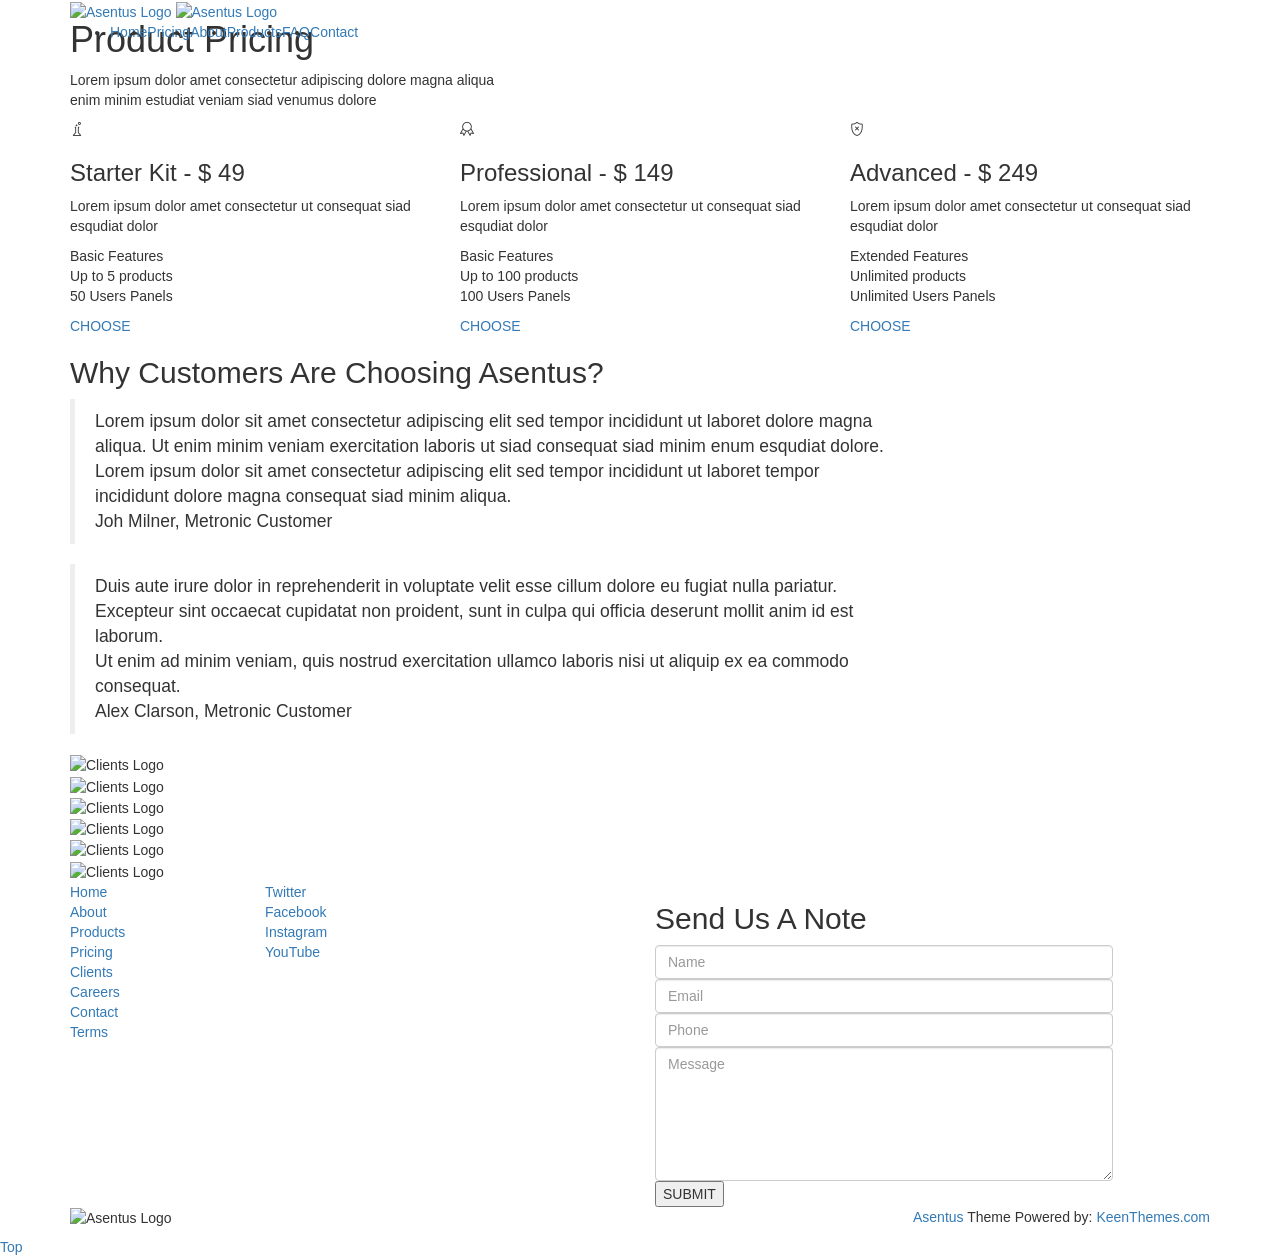
==== pricing.html @ 8c009e97 "Add files via upload" ====
<!DOCTYPE html>
<!-- ==============================
    Project:        Metronic "Asentus" Frontend Freebie - Responsive HTML Template Based On Twitter Bootstrap 3.3.4
    Version:        1.0
    Author:         KeenThemes
    Primary use:    Corporate, Business Themes.
    Email:          support@keenthemes.com
    Follow:         http://www.twitter.com/keenthemes
    Like:           http://www.facebook.com/keenthemes
    Website:        http://www.keenthemes.com
    Premium:        Premium Metronic Admin Theme: http://themeforest.net/item/metronic-responsive-admin-dashboard-template/4021469?ref=keenthemes
================================== -->
<html lang="en" class="no-js">
    <!-- BEGIN HEAD -->
    <head>
        <meta charset="utf-8"/>
        <title>Metronic "Asentus" Frontend Freebie</title>
        <meta http-equiv="X-UA-Compatible" content="IE=edge">
        <meta content="width=device-width, initial-scale=1" name="viewport"/>
        <meta content="" name="description"/>
        <meta content="" name="author"/>

        <!-- GLOBAL MANDATORY STYLES -->
        <link href="http://fonts.googleapis.com/css?family=Hind:300,400,500,600,700" rel="stylesheet" type="text/css">
        <link href="vendor/simple-line-icons/simple-line-icons.min.css" rel="stylesheet" type="text/css"/>
        <link href="vendor/bootstrap/css/bootstrap.min.css" rel="stylesheet" type="text/css"/>

        <!-- PAGE LEVEL PLUGIN STYLES -->
        <link href="css/animate.css" rel="stylesheet">
        <link href="vendor/swiper/css/swiper.min.css" rel="stylesheet" type="text/css"/>

        <!-- THEME STYLES -->
        <link href="css/layout.min.css" rel="stylesheet" type="text/css"/>

        <!-- Favicon -->
        <link rel="shortcut icon" href="favicon.ico"/>
    </head>
    <!-- END HEAD -->

    <!-- BODY -->
    <body>

        <!--========== HEADER ==========-->
        <header class="header navbar-fixed-top">
            <!-- Navbar -->
            <nav class="navbar" role="navigation">
                <div class="container">
                    <!-- Brand and toggle get grouped for better mobile display -->
                    <div class="menu-container">
                        <button type="button" class="navbar-toggle" data-toggle="collapse" data-target=".nav-collapse">
                            <span class="sr-only">Toggle navigation</span>
                            <span class="toggle-icon"></span>
                        </button>

                        <!-- Logo -->
                        <div class="logo">
                            <a class="logo-wrap" href="index.html">
                                <img class="logo-img logo-img-main" src="img/logo.png" alt="Asentus Logo">
                                <img class="logo-img logo-img-active" src="img/logo-dark.png" alt="Asentus Logo">
                            </a>
                        </div>
                        <!-- End Logo -->
                    </div>

                    <!-- Collect the nav links, forms, and other content for toggling -->
                    <div class="collapse navbar-collapse nav-collapse">
                        <div class="menu-container">
                            <ul class="navbar-nav navbar-nav-right">
                                <li class="nav-item"><a class="nav-item-child nav-item-hover" href="index.html">Home</a></li>
                                <li class="nav-item"><a class="nav-item-child nav-item-hover active" href="pricing.html">Pricing</a></li>
                                <li class="nav-item"><a class="nav-item-child nav-item-hover" href="about.html">About</a></li>
                                <li class="nav-item"><a class="nav-item-child nav-item-hover" href="products.html">Products</a></li>
                                <li class="nav-item"><a class="nav-item-child nav-item-hover" href="faq.html">FAQ</a></li>
                                <li class="nav-item"><a class="nav-item-child nav-item-hover" href="contact.html">Contact</a></li>
                            </ul>
                        </div>
                    </div>
                    <!-- End Navbar Collapse -->
                </div>
            </nav>
            <!-- Navbar -->
        </header>
        <!--========== END HEADER ==========-->

        <!--========== PARALLAX ==========-->
        <div class="parallax-window" data-parallax="scroll" data-image-src="img/1920x1080/01.jpg">
            <div class="parallax-content container">
                <h1 class="carousel-title">Product Pricing</h1>
                <p>Lorem ipsum dolor amet consectetur adipiscing dolore magna aliqua <br/> enim minim estudiat veniam siad venumus dolore</p>
            </div>
        </div>
        <!--========== PARALLAX ==========-->

        <!--========== PAGE LAYOUT ==========-->
        <!-- Pricing -->
        <div class="bg-color-sky-light">
            <div class="content-lg container">
                <div class="row row-space-1">
                    <div class="col-sm-4 sm-margin-b-2">
                        <div class="wow fadeInLeft" data-wow-duration=".3" data-wow-delay=".1s">
                            <!-- Pricing -->
                            <div class="pricing">
                                <div class="margin-b-30">
                                    <i class="pricing-icon icon-chemistry"></i>
                                    <h3>Starter Kit <span> - $</span> 49</h3>
                                    <p>Lorem ipsum dolor amet consectetur ut consequat siad esqudiat dolor</p>
                                </div>
                                <ul class="list-unstyled pricing-list margin-b-50">
                                    <li class="pricing-list-item">Basic Features</li>
                                    <li class="pricing-list-item">Up to 5 products</li>
                                    <li class="pricing-list-item">50 Users Panels</li>
                                </ul>
                                <a href="pricing.html" class="btn-theme btn-theme-sm btn-default-bg text-uppercase">Choose</a>
                            </div>
                            <!-- End Pricing -->
                        </div>
                    </div>
                    <div class="col-sm-4 sm-margin-b-2">
                        <div class="wow fadeInUp" data-wow-duration=".3" data-wow-delay=".2s">
                            <!-- Pricing -->
                            <div class="pricing pricing-active">
                                <div class="margin-b-30">
                                    <i class="pricing-icon icon-badge"></i>
                                    <h3>Professional <span> - $</span> 149</h3>
                                    <p>Lorem ipsum dolor amet consectetur ut consequat siad esqudiat dolor</p>
                                </div>
                                <ul class="list-unstyled pricing-list margin-b-50">
                                    <li class="pricing-list-item">Basic Features</li>
                                    <li class="pricing-list-item">Up to 100 products</li>
                                    <li class="pricing-list-item">100 Users Panels</li>
                                </ul>
                                <a href="pricing.html" class="btn-theme btn-theme-sm btn-default-bg text-uppercase">Choose</a>
                            </div>
                            <!-- End Pricing -->
                        </div>
                    </div>
                    <div class="col-sm-4">
                        <div class="wow fadeInRight" data-wow-duration=".3" data-wow-delay=".1s">
                            <!-- Pricing -->
                            <div class="pricing">
                                <div class="margin-b-30">
                                    <i class="pricing-icon icon-shield"></i>
                                    <h3>Advanced <span> - $</span> 249</h3>
                                    <p>Lorem ipsum dolor amet consectetur ut consequat siad esqudiat dolor</p>
                                </div>
                                <ul class="list-unstyled pricing-list margin-b-50">
                                    <li class="pricing-list-item">Extended Features</li>
                                    <li class="pricing-list-item">Unlimited products</li>
                                    <li class="pricing-list-item">Unlimited Users Panels</li>
                                </ul>
                                <a href="pricing.html" class="btn-theme btn-theme-sm btn-default-bg text-uppercase">Choose</a>
                            </div>
                            <!-- End Pricing -->
                        </div>
                    </div>
                </div>
                <!--// end row -->
            </div>
        </div>
        <!-- End Pricing -->

        <!-- Testimonials -->
        <div class="content-lg container">
            <div class="row">
                <div class="col-sm-9">
                    <h2>Why Customers Are Choosing Asentus?</h2>

                    <!-- Swiper Testimonials -->
                    <div class="swiper-slider swiper-testimonials">
                        <!-- Swiper Wrapper -->
                        <div class="swiper-wrapper">
                            <div class="swiper-slide">
                                <blockquote class="blockquote">
                                    <div class="margin-b-20">
                                        Lorem ipsum dolor sit amet consectetur adipiscing elit sed tempor incididunt ut laboret dolore magna aliqua. Ut enim minim veniam exercitation laboris ut siad consequat siad minim enum esqudiat dolore.
                                    </div>
                                    <div class="margin-b-20">
                                        Lorem ipsum dolor sit amet consectetur adipiscing elit sed tempor incididunt ut laboret tempor incididunt dolore magna consequat siad minim aliqua.
                                    </div>
                                    <p><span class="fweight-700 color-link">Joh Milner</span>, Metronic Customer</p>
                                </blockquote>
                            </div>
                            <div class="swiper-slide">
                                <blockquote class="blockquote">
                                    <div class="margin-b-20">
                                        Duis aute irure dolor in reprehenderit in voluptate velit esse cillum dolore eu fugiat nulla pariatur. Excepteur sint occaecat cupidatat non proident, sunt in culpa qui officia deserunt mollit anim id est laborum.
                                    </div>
                                    <div class="margin-b-20">
                                        Ut enim ad minim veniam, quis nostrud exercitation ullamco laboris nisi ut aliquip ex ea commodo consequat.
                                    </div>
                                    <p><span class="fweight-700 color-link">Alex Clarson</span>, Metronic Customer</p>
                                </blockquote>
                            </div>
                        </div>
                        <!-- End Swiper Wrapper -->

                        <!-- Pagination -->
                        <div class="swiper-testimonials-pagination"></div>
                    </div>
                    <!-- End Swiper Testimonials -->
                </div>
            </div>
            <!--// end row -->
        </div>
        <!-- End Testimonials -->

        <!-- Clients -->
        <div class="bg-color-sky-light">
            <div class="content-lg container">
                <!-- Swiper Clients -->
                <div class="swiper-slider swiper-clients">
                    <!-- Swiper Wrapper -->
                    <div class="swiper-wrapper">
                        <div class="swiper-slide">
                            <img class="swiper-clients-img" src="img/clients/01.png" alt="Clients Logo">
                        </div>
                        <div class="swiper-slide">
                            <img class="swiper-clients-img" src="img/clients/02.png" alt="Clients Logo">
                        </div>
                        <div class="swiper-slide">
                            <img class="swiper-clients-img" src="img/clients/03.png" alt="Clients Logo">
                        </div>
                        <div class="swiper-slide">
                            <img class="swiper-clients-img" src="img/clients/04.png" alt="Clients Logo">
                        </div>
                        <div class="swiper-slide">
                            <img class="swiper-clients-img" src="img/clients/05.png" alt="Clients Logo">
                        </div>
                        <div class="swiper-slide">
                            <img class="swiper-clients-img" src="img/clients/06.png" alt="Clients Logo">
                        </div>
                    </div>
                    <!-- End Swiper Wrapper -->
                </div>
                <!-- End Swiper Clients -->
            </div>
        </div>
        <!-- End Clients -->
        <!--========== END PAGE LAYOUT ==========-->

        <!--========== FOOTER ==========-->
        <footer class="footer">
            <!-- Links -->
            <div class="footer-seperator">
                <div class="content-lg container">
                    <div class="row">
                        <div class="col-sm-2 sm-margin-b-50">
                            <!-- List -->
                            <ul class="list-unstyled footer-list">
                                <li class="footer-list-item"><a class="footer-list-link" href="#">Home</a></li>
                                <li class="footer-list-item"><a class="footer-list-link" href="#">About</a></li>
                                <li class="footer-list-item"><a class="footer-list-link" href="#">Products</a></li>
                                <li class="footer-list-item"><a class="footer-list-link" href="#">Pricing</a></li>
                                <li class="footer-list-item"><a class="footer-list-link" href="#">Clients</a></li>
                                <li class="footer-list-item"><a class="footer-list-link" href="#">Careers</a></li>
                                <li class="footer-list-item"><a class="footer-list-link" href="#">Contact</a></li>
                                <li class="footer-list-item"><a class="footer-list-link" href="#">Terms</a></li>
                            </ul>
                            <!-- End List -->
                        </div>
                        <div class="col-sm-4 sm-margin-b-30">
                            <!-- List -->
                            <ul class="list-unstyled footer-list">
                                <li class="footer-list-item"><a class="footer-list-link" href="#">Twitter</a></li>
                                <li class="footer-list-item"><a class="footer-list-link" href="#">Facebook</a></li>
                                <li class="footer-list-item"><a class="footer-list-link" href="#">Instagram</a></li>
                                <li class="footer-list-item"><a class="footer-list-link" href="#">YouTube</a></li>
                            </ul>
                            <!-- End List -->
                        </div>
                        <div class="col-sm-5 sm-margin-b-30">
                            <h2 class="color-white">Send Us A Note</h2>
                            <input type="text" class="form-control footer-input margin-b-20" placeholder="Name" required>
                            <input type="email" class="form-control footer-input margin-b-20" placeholder="Email" required>
                            <input type="text" class="form-control footer-input margin-b-20" placeholder="Phone" required>
                            <textarea class="form-control footer-input margin-b-30" rows="6" placeholder="Message" required></textarea>
                            <button type="submit" class="btn-theme btn-theme-sm btn-base-bg text-uppercase">Submit</button>
                        </div>
                    </div>
                    <!--// end row -->
                </div>
            </div>
            <!-- End Links -->

            <!-- Copyright -->
            <div class="content container">
                <div class="row">
                    <div class="col-xs-6">
                        <img class="footer-logo" src="img/logo.png" alt="Asentus Logo">
                    </div>
                    <div class="col-xs-6 text-right">
                        <p class="margin-b-0"><a class="color-base fweight-700" href="http://keenthemes.com/preview/asentus/">Asentus</a> Theme Powered by: <a class="color-base fweight-700" href="http://www.keenthemes.com/">KeenThemes.com</a></p>
                    </div>
                </div>
                <!--// end row -->
            </div>
            <!-- End Copyright -->
        </footer>
        <!--========== END FOOTER ==========-->

        <!-- Back To Top -->
        <a href="javascript:void(0);" class="js-back-to-top back-to-top">Top</a>

        <!-- JAVASCRIPTS(Load javascripts at bottom, this will reduce page load time) -->
        <!-- CORE PLUGINS -->
        <script src="vendor/jquery.min.js" type="text/javascript"></script>
        <script src="vendor/jquery-migrate.min.js" type="text/javascript"></script>
        <script src="vendor/bootstrap/js/bootstrap.min.js" type="text/javascript"></script>

        <!-- PAGE LEVEL PLUGINS -->
        <script src="vendor/jquery.easing.js" type="text/javascript"></script>
        <script src="vendor/jquery.back-to-top.js" type="text/javascript"></script>
        <script src="vendor/jquery.smooth-scroll.js" type="text/javascript"></script>
        <script src="vendor/jquery.wow.min.js" type="text/javascript"></script>
        <script src="vendor/jquery.parallax.min.js" type="text/javascript"></script>
        <script src="vendor/swiper/js/swiper.jquery.min.js" type="text/javascript"></script>

        <!-- PAGE LEVEL SCRIPTS -->
        <script src="js/layout.min.js" type="text/javascript"></script>
        <script src="js/components/wow.min.js" type="text/javascript"></script>
        <script src="js/components/swiper.min.js" type="text/javascript"></script>

    </body>
    <!-- END BODY -->
</html>
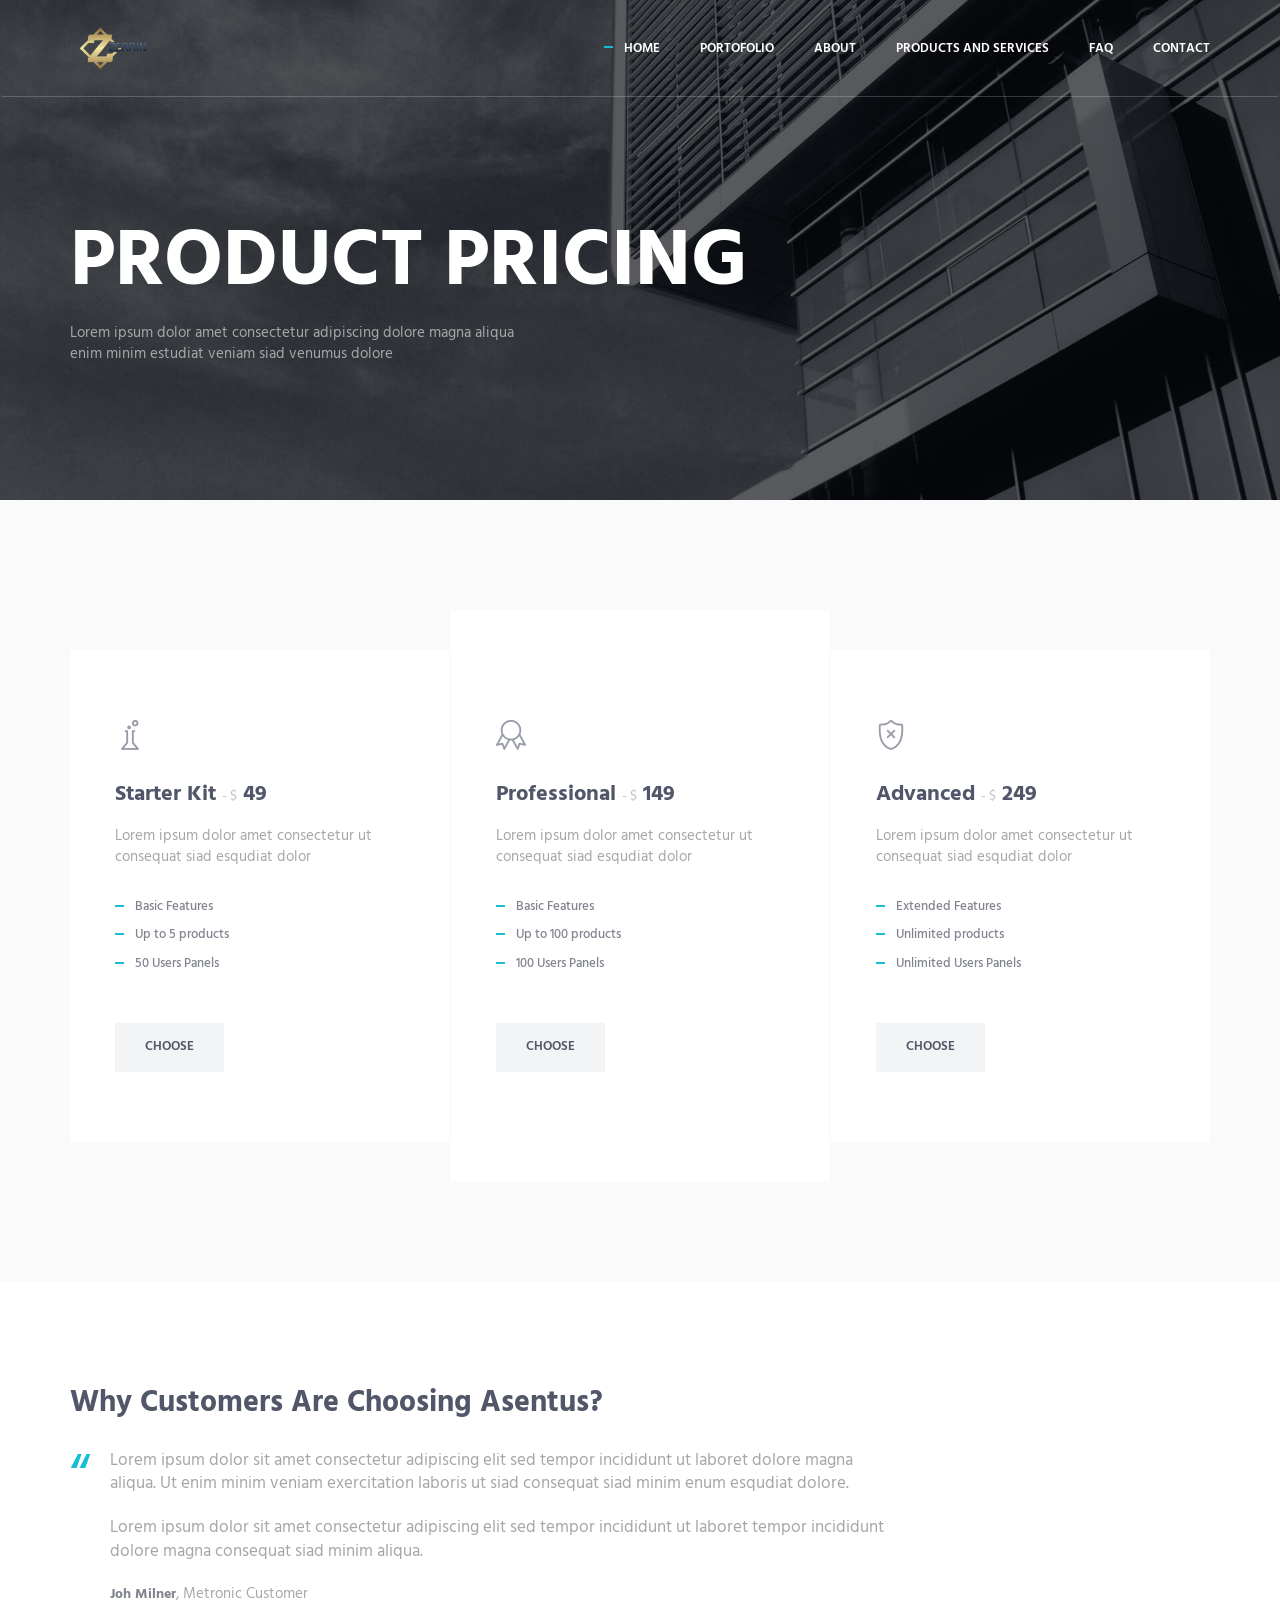
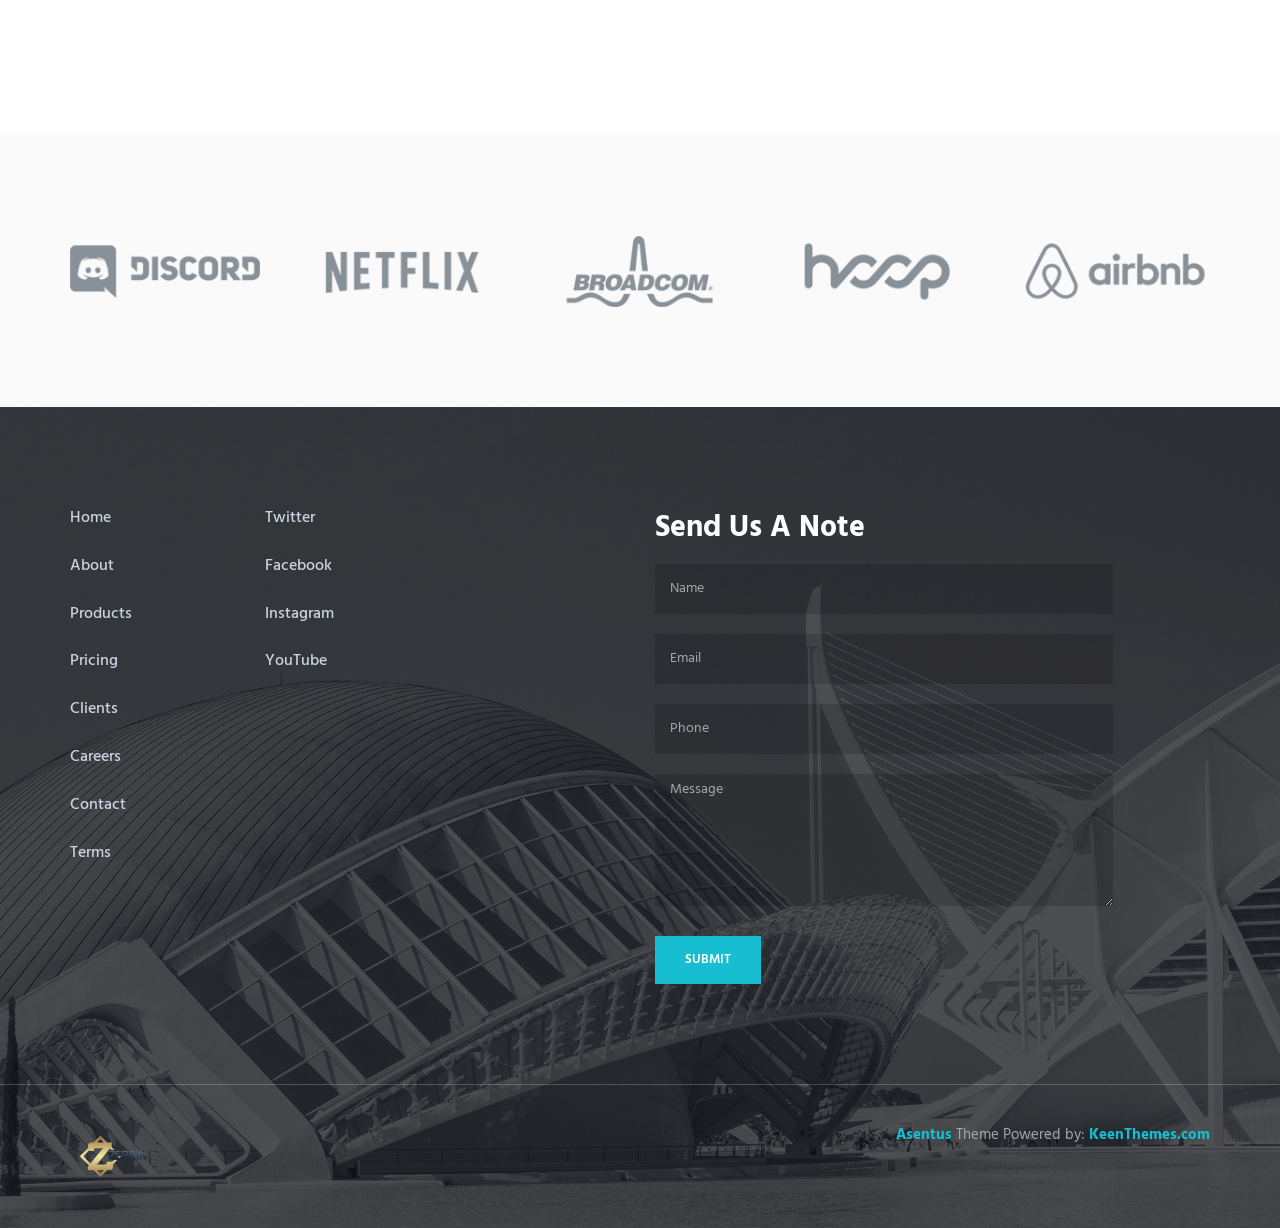
==== commit f756f676: "Update pricing.html" ====
--- a/pricing.html
+++ b/pricing.html
@@ -66,10 +66,10 @@
                     <div class="collapse navbar-collapse nav-collapse">
                         <div class="menu-container">
                             <ul class="navbar-nav navbar-nav-right">
-                                <li class="nav-item"><a class="nav-item-child nav-item-hover" href="index.html">Home</a></li>
-                                <li class="nav-item"><a class="nav-item-child nav-item-hover active" href="pricing.html">Pricing</a></li>
+                                <li class="nav-item"><a class="nav-item-child nav-item-hover active" href="index.html">Home</a></li>
+                                <li class="nav-item"><a class="nav-item-child nav-item-hover" href="pricing.html">Portofolio</a></li>
                                 <li class="nav-item"><a class="nav-item-child nav-item-hover" href="about.html">About</a></li>
-                                <li class="nav-item"><a class="nav-item-child nav-item-hover" href="products.html">Products</a></li>
+                                <li class="nav-item"><a class="nav-item-child nav-item-hover" href="products.html">Products and Services</a></li>
                                 <li class="nav-item"><a class="nav-item-child nav-item-hover" href="faq.html">FAQ</a></li>
                                 <li class="nav-item"><a class="nav-item-child nav-item-hover" href="contact.html">Contact</a></li>
                             </ul>
@@ -322,4 +322,4 @@
 
     </body>
     <!-- END BODY -->
-</html>+</html>
--- a/css/layout.min.css
+++ b/css/layout.min.css
@@ -0,0 +1 @@
+@charset "UTF-8";.blockquote,.btn-theme,p{line-height:1.4}.btn-theme.active.focus,.btn-theme.active:focus,.btn-theme.focus,.btn-theme:active.focus,.btn-theme:active:focus,.btn-theme:focus,:active,:focus,a,a:active,a:focus,a:hover{outline:0}.btn-theme:hover,.service .service-element,.service .service-info,.service:hover .service-element,.service:hover .service-info{transition-duration:.3s;transition-property:all;transition-timing-function:cubic-bezier(.7,1,.7,1)}.blockquote,.header .nav-item-child,.link,a,body,em,h1,h2,h3,h4,h5,h6,li,li a,p,span{font-family:Hind,sans-serif}.back-to-top:focus,.back-to-top:hover,.btn-theme.focus,.btn-theme:focus,.btn-theme:hover,.content-wrapper-link,.header .logo-wrap:focus,.header .logo-wrap:hover,a:active,a:focus,a:hover,h1>a:focus,h2>a:focus,h3>a:focus,h4>a:focus,h5>a:focus,h6>a:focus{text-decoration:none}.back-to-top,.carousel-title,.header .nav-item-child,.link{text-transform:uppercase}.container-full-width:after,.masonry-grid:after{clear:both}html{overflow-x:hidden}body,html,html a{-webkit-font-smoothing:antialiased}p{font-size:15px;font-weight:400;color:#a6a7aa;margin-bottom:15px}em,li,li a{font-size:16px;font-weight:500;color:#515769}a{color:#81848f}a:active,a:focus,a:hover{color:#999caa}.link{position:relative;font-size:13px;font-weight:600}.link:after{position:absolute;top:8px;right:-15px;width:9px;height:2px;background:#17bed2;content:" "}span{font-size:14px;font-weight:400;color:#bfc1c7}h1,h2,h3,h4,h5,h6{font-weight:700;color:#515769;line-height:1.4;margin:0 0 15px}h1>a,h2>a,h3>a,h4>a,h5>a,h6>a{color:#515769}h1>a:hover,h2>a:hover,h3>a:hover,h4>a:hover,h5>a:hover,h6>a:hover{color:#999caa;text-decoration:none}h1{font-size:40px}h2{font-size:30px}h3,h4{font-size:22px}::selection{color:#fff;background:#17bed2;text-shadow:none}::-webkit-selection{color:#fff;background:#17bed2;text-shadow:none}::-moz-selection{color:#fff;background:#17bed2;text-shadow:none}.section-seperator{border-bottom:1px solid #edf0f2}.content-wrapper-link{position:absolute;top:0;left:0;right:0;bottom:0;display:block;z-index:3}.blockquote{position:relative;font-size:17px;font-weight:400;color:#a6a7aa;border-left:none;margin-left:20px}.blockquote:before{position:absolute;top:0;left:-20px;font-size:60px;display:inline-block;color:#17bed2;content:'“'}.btn-theme{position:relative;display:inline-block;text-align:center;background-image:none;border-style:solid;white-space:nowrap;vertical-align:middle;-ms-touch-action:manipulation;touch-action:manipulation;cursor:pointer;-webkit-user-select:none;-moz-user-select:none;-ms-user-select:none;user-select:none}.btn-theme.active,.btn-theme:active{background-image:none;outline:0}.btn-theme.disabled,.btn-theme[disabled],fieldset[disabled] .btn-theme{cursor:not-allowed;box-shadow:none;opacity:.65;pointer-events:none}.btn-white-brd{color:#fff;background:0 0;border-color:rgba(255,255,255,.3);border-width:1px}.btn-white-brd.focus,.btn-white-brd:focus,.btn-white-brd:hover{color:#515769;background:#fff;border-color:transparent}.btn-default-bg{color:#515769;background:#f3f4f5;border-color:transparent;border-width:0}.btn-base-bg,.btn-default-bg.focus,.btn-default-bg:focus,.btn-default-bg:hover{background:#17bed2;color:#fff;border-color:transparent}.btn-base-bg{border-width:0}.btn-base-bg.focus,.btn-base-bg:focus,.btn-base-bg:hover{color:#fff;background:#63cbd7;border-color:transparent}.footer .footer-seperator,.header .navbar{border-bottom:1px solid rgba(255,255,255,.2)}.btn-theme-sm{font-size:13px;font-weight:600;padding:15px 30px}.pricing{padding:70px 45px;background:#fff;margin-top:50px}@media (max-width:768px){.pricing{margin-top:0}}.pricing.pricing-active{padding-top:110px;padding-bottom:110px;margin-top:10px}@media (max-width:768px){.pricing.pricing-active{margin-top:0}}.pricing .pricing-icon{display:block;font-size:30px;color:#999caa;margin-bottom:30px}.pricing .pricing-list-item{position:relative;font-size:13px;color:#81848f;padding-left:20px;margin-bottom:10px}.pricing .pricing-list-item:before{position:absolute;top:7px;left:0;width:9px;height:2px;background:#17bed2;content:" ";margin-right:10px}@media (max-width:991px){.promo-section .promo-section-col{padding-top:100px;padding-bottom:100px}}@media (min-width:992px){.promo-section{position:relative;height:400px}.promo-section .promo-section-col{width:45%}.promo-section .promo-section-img-left{position:absolute;top:0;right:50%}.promo-section .promo-section-img-right{position:absolute;top:0;left:50%}.promo-section .ver-center{display:table;height:400px}.promo-section .ver-center-aligned{display:table-cell;vertical-align:middle}}.service{background:#fff;padding:50px}.service .service-element,.service .service-info{-webkit-transform:translate3d(0,0,0);-moz-transform:translate3d(0,0,0);transform:translate3d(0,0,0)}.service .service-icon{display:block;font-size:30px;color:#999caa;margin-bottom:30px}.header .logo-img,.header .logo-img-main,.header .logo-wrap{display:inline-block}.service:hover .service-element{opacity:0;-webkit-transform:translate3d(0,-100%,0);-moz-transform:translate3d(0,-100%,0);transform:translate3d(0,-100%,0)}.service:hover .service-info{-webkit-transform:translate3d(0,-30%,0);-moz-transform:translate3d(0,-30%,0);transform:translate3d(0,-30%,0)}.work,.work .work-overlay{position:relative}.work .work-content,.work .work-overlay:before{position:absolute;transition-property:all;transition-timing-function:cubic-bezier(.7,1,.7,1);transition-duration:.3s;left:0}.work .work-overlay:before{top:0;width:100%;height:100%;background:0 0;content:" "}.work .work-content{bottom:0;opacity:0;padding:25px;-webkit-transform:translate3d(0,20px,0);-moz-transform:translate3d(0,20px,0);transform:translate3d(0,20px,0)}.work:hover .work-overlay:before{background:rgba(0,0,0,.5);transition-duration:.3s;transition-property:all;transition-timing-function:cubic-bezier(.7,1,.7,1)}.work:hover .work-content{opacity:1;-webkit-transform:translate3d(0,0,0);-moz-transform:translate3d(0,0,0);transform:translate3d(0,0,0);transition-duration:.3s;transition-property:all;transition-timing-function:cubic-bezier(.7,1,.7,1)}.footer{background:url(../img/1920x1080/03.jpg) center center no-repeat;background-size:cover}.footer .footer-list{margin-bottom:0}.footer .footer-list-item{color:#cbd3e1;margin-bottom:25px}.footer .footer-list-link{color:#cbd3e1}.footer .footer-list-link:hover{color:#fff}.footer .footer-input{background:rgba(0,0,0,.15)}.footer .footer-logo{width:85px;height:auto}.navbar-fixed-top .navbar-collapse{max-height:100%}.header .navbar{margin-bottom:0;transition-duration:.3s;transition-property:all;transition-timing-function:cubic-bezier(.7,1,.7,1)}.header .navbar-toggle{width:25px;height:25px;border:none;padding:0;margin:35px 0}.header .navbar-toggle .toggle-icon{position:relative;width:21px;height:1px;display:inline-block;background:#515769;transition-duration:.3s;transition-property:all;transition-timing-function:cubic-bezier(.7,1,.7,1)}.header .navbar-toggle .toggle-icon:after,.header .navbar-toggle .toggle-icon:before{position:absolute;left:0;background:#515769;content:" "}.header .navbar-toggle .toggle-icon:before{width:10px;height:1px;bottom:10px;-webkit-transform:rotate(0);-moz-transform:rotate(0);transform:rotate(0);transition-duration:.3s;transition-property:all;transition-timing-function:cubic-bezier(.7,1,.7,1)}.header .navbar-toggle .toggle-icon:after{width:16px;height:1px;top:-5px;-webkit-transform:rotate(0);-moz-transform:rotate(0);transform:rotate(0);transition-duration:.3s;transition-property:all;transition-timing-function:cubic-bezier(.7,1,.7,1)}.header .navbar-toggle:hover .toggle-icon{background:#17bed2;transition-duration:.3s;transition-property:all;transition-timing-function:cubic-bezier(.7,1,.7,1)}.header .navbar-toggle:hover .toggle-icon:after,.header .navbar-toggle:hover .toggle-icon:before{width:21px;height:1px;background:#17bed2;transition-duration:.3s;transition-property:all;transition-timing-function:cubic-bezier(.7,1,.7,1)}.header .logo-img-active,.header .logo-img-main,.header .nav-item .nav-item-hover.active:after,.header .nav-item:hover .nav-item-hover:after{transition-duration:.4s;transition-property:all;transition-timing-function:cubic-bezier(.7,1,.7,1)}.header .navbar-toggle:hover .toggle-icon.is-clicked{background:rgba(81,87,105,0)}.header .logo{width:100px;height:100px;float:left;max-height:95px;line-height:65px}.header .logo-wrap{padding:15px 0}.header .logo-img{width:85px;height:auto;max-width:100%;max-height:100%;vertical-align:middle}.header .logo-img-active{display:none}.header .nav-item,.header .nav-item-child{display:block;position:relative}.header .navbar-nav{padding-left:0;margin-bottom:0;list-style:none}.header .nav-item:last-child .nav-item-child{padding-right:0}.header .nav-item .nav-item-hover.active:after,.header .nav-item:hover .nav-item-hover:after{opacity:1}.header .nav-item-child{font-size:13px;font-weight:600;color:#fff;line-height:55px;padding:20px;transition-duration:.3s;transition-property:all;transition-timing-function:cubic-bezier(.7,1,.7,1)}.header .nav-item-hover{position:relative}.header .nav-item-hover:after{position:absolute;top:45px;left:0;width:9px;height:2px;background:#17bed2;opacity:0;content:" ";transition-duration:.4s;transition-property:all;transition-timing-function:cubic-bezier(.7,1,.7,1)}@media (max-width:991px){.header{background:#fff}.header .navbar-toggle{display:block}.header .navbar-collapse.collapse{display:none!important}.header .navbar-collapse.collapse.in{display:block!important}.header .nav-collapse{padding-left:0;padding-right:0}.header .navbar-nav{margin:0;float:none}.header .navbar-nav .nav-item{float:none}.header .menu-container:after,.header .menu-container:before{content:" ";display:table}.header .menu-container:after{clear:both}.header .logo .logo-img-main{display:none}.header .logo .logo-img-active{display:inline-block}.header .nav-item-child{color:#515769;line-height:1.4;padding:12px 12px 12px 15px}.header .nav-item-hover:after{position:absolute;top:19px}}@media (max-width:767px){.header .menu-container{padding-left:15px;padding-right:15px;margin-left:0;margin-right:0}.header .navbar>.container,.header .navbar>.container>.nav-collapse{padding-left:0;padding-right:0;margin-left:0;margin-right:0}.header .navbar>.container{width:auto}}@media (min-width:992px){.header .navbar-nav-right{float:right}.page-on-scroll .header .navbar{background:#fff;border-bottom-color:#f0f0f0;transition-duration:.3s;transition-property:all;transition-timing-function:cubic-bezier(.7,1,.7,1)}.page-on-scroll .header .logo-img-active,.page-on-scroll .header .logo-img-main{transition-duration:.4s;transition-property:all;transition-timing-function:cubic-bezier(.7,1,.7,1)}.page-on-scroll .header .logo-img-main{display:none}.page-on-scroll .header .logo-img-active{display:inline-block}.page-on-scroll .header .nav-item-child{color:#515769;transition-duration:.3s;transition-property:all;transition-timing-function:cubic-bezier(.7,1,.7,1)}}.contact-list>li{font-size:13px;color:#81848f;margin-bottom:10px}.back-to-top,.back-to-top:hover{color:#fff;transition-property:all;transition-timing-function:cubic-bezier(.7,1,.7,1);transition-duration:.3s}.back-to-top{position:fixed;right:10px;bottom:10px;display:inline-block;z-index:9;width:40px;height:40px;font-size:11px;font-weight:400;text-align:center;line-height:3;letter-spacing:1px;background:#515769;border-radius:3px;visibility:hidden;opacity:0;padding:5px;-webkit-transform:translate3d(0,50px,0);-moz-transform:translate3d(0,50px,0);transform:translate3d(0,50px,0)}.back-to-top.back-to-top-is-visible{visibility:visible;opacity:.6;-webkit-transform:translate3d(0,0,0);-moz-transform:translate3d(0,0,0);transform:translate3d(0,0,0);transition-duration:.3s;transition-property:all;transition-timing-function:cubic-bezier(.7,1,.7,1)}.back-to-top.back-to-top-is-visible:hover{opacity:1;transition-duration:.3s;transition-property:all;transition-timing-function:cubic-bezier(.7,1,.7,1)}.back-to-top.back-to-top-fade-out{opacity:.4}.back-to-top.back-to-top-fade-out:hover{opacity:1;transition-duration:.3s;transition-property:all;transition-timing-function:cubic-bezier(.7,1,.7,1)}.swiper-clients-img,.swiper-clients-img:hover{transition-duration:.2s;transition-property:all;transition-timing-function:cubic-bezier(.7,1,.7,1)}.form-control{height:50px;font-size:14px;font-weight:400;color:#a6a7aa;background:#fafafa;border:none;box-shadow:none;border-radius:0;padding-left:15px}.form-control::-moz-placeholder{color:#a6a7aa}.form-control:-ms-input-placeholder{color:#a6a7aa}.form-control::-webkit-input-placeholder{color:#a6a7aa}.form-control:focus{color:#515769;box-shadow:none}.form-control:focus::-moz-placeholder{color:#515769}.form-control:focus:-ms-input-placeholder{color:#515769}.form-control:focus::-webkit-input-placeholder{color:#515769}.full-screen{background-size:cover;background-position:center;background-repeat:no-repeat}.carousel-indicators{left:auto;width:auto;padding-left:0;margin-left:0}.carousel-centered{position:absolute;top:50%;-webkit-transform:translate3d(0,-50%,0);-moz-transform:translate3d(0,-50%,0);transform:translate3d(0,-50%,0)}.carousel-title{font-size:80px;font-weight:700;color:#fff;line-height:1.1}@media (max-width:768px){.carousel-title{font-size:60px}}.gm-style>div:first-child>div+div>div:last-child>div>div:first-child>div,.gm-style>div:first-child>div+div>div:last-child>div>div:first-child>div>div>div{background-color:#fff!important;box-shadow:none!important}.gm-style>div:first-child>div+div>div:last-child>div>div:first-child>div:first-child,.gm-style>div:first-child>div+div>div:last-child>div>div:last-child>img{display:none}.gm-style>div:first-child>div+div>div:last-child>div>div:last-child{overflow:inherit!important}.overflow-h,.swiper-slider{overflow:hidden}.gm-style>div:first-child>div+div>div:last-child>div>div:last-child:after{position:absolute;top:0;right:0;font-size:15px;font-family:Simple-Line-Icons;color:#515769;content:"\e082"}.gm-style-iw{top:22px!important;left:22px!important}.masonry-grid{position:relative;margin:0 -2px}.masonry-grid:after,.masonry-grid:before{content:" ";display:table}.masonry-grid .masonry-grid-item{display:block;float:left;vertical-align:top;padding:0 2px;margin-bottom:4px}.masonry-grid .masonry-grid-item.col-12{width:100%}.masonry-grid .masonry-grid-item.col-11{width:91.66666667%}.masonry-grid .masonry-grid-item.col-10{width:83.33333333%}.masonry-grid .masonry-grid-item.col-9{width:75%}.masonry-grid .masonry-grid-item.col-8{width:66.66666667%}.masonry-grid .masonry-grid-item.col-7{width:58.33333333%}.masonry-grid .masonry-grid-item.col-6{width:50%}.masonry-grid .masonry-grid-item.col-5{width:41.66666667%}.masonry-grid .masonry-grid-item.col-4{width:33.33333333%}.masonry-grid .masonry-grid-item.col-3{width:25%}.masonry-grid .masonry-grid-item.col-2{width:16.66666667%}.masonry-grid .masonry-grid-item.col-1{width:8.33333333%}@media (max-width:768px){.masonry-grid .masonry-grid-item,.masonry-grid .masonry-grid-item.col-1,.masonry-grid .masonry-grid-item.col-10,.masonry-grid .masonry-grid-item.col-11,.masonry-grid .masonry-grid-item.col-12,.masonry-grid .masonry-grid-item.col-2,.masonry-grid .masonry-grid-item.col-3,.masonry-grid .masonry-grid-item.col-4,.masonry-grid .masonry-grid-item.col-5,.masonry-grid .masonry-grid-item.col-6,.masonry-grid .masonry-grid-item.col-7,.masonry-grid .masonry-grid-item.col-8,.masonry-grid .masonry-grid-item.col-9{width:50%}}@media (max-width:600px){.masonry-grid .masonry-grid-item,.masonry-grid .masonry-grid-item.col-1,.masonry-grid .masonry-grid-item.col-10,.masonry-grid .masonry-grid-item.col-11,.masonry-grid .masonry-grid-item.col-12,.masonry-grid .masonry-grid-item.col-2,.masonry-grid .masonry-grid-item.col-3,.masonry-grid .masonry-grid-item.col-4,.masonry-grid .masonry-grid-item.col-5,.masonry-grid .masonry-grid-item.col-6,.masonry-grid .masonry-grid-item.col-7,.masonry-grid .masonry-grid-item.col-8,.masonry-grid .masonry-grid-item.col-9{width:100%}}.swiper-slider{position:relative;width:100%;height:100%}.swiper-clients-img{display:block;width:190px;height:auto;margin:0 auto;opacity:1;cursor:pointer}.swiper-clients-img:hover{opacity:.8}.color-base{color:#17bed2}.color-white{color:#fff}.color-heading{color:#515769}.color-subtitle{color:#a6a7aa}.color-link{color:#81848f}.color-link-hover{color:#999caa}.color-sky-light{color:#fafafa}.bg-color-base{background:#17bed2}.bg-color-white{background:#fff}.bg-color-heading{background:#515769}.bg-color-subtitle{background:#a6a7aa}.bg-color-link{background:#81848f}.bg-color-link-hover{background:#999caa}.bg-color-sky-light{background:#fafafa}.row-space-1{margin-right:-1px;margin-left:-1px}.row-space-1>[class*=col-]{padding-left:1px;padding-right:1px}.content{padding-top:40px;padding-bottom:40px}.content-sm{padding-top:60px;padding-bottom:60px}.content-md{padding-top:80px;padding-bottom:80px}.content-lg{padding-top:100px;padding-bottom:100px}.parallax-content{padding-top:220px;padding-bottom:120px}.full-width{width:100%;height:auto}.container-full-width{width:100%}.container-full-width:after,.container-full-width:before{content:" ";display:table}.fweight-300{font-weight:300!important}.fweight-400{font-weight:400!important}.fweight-500{font-weight:500!important}.fweight-600{font-weight:600!important}.fweight-700{font-weight:700!important}.margin-l-0{margin-left:0!important}.margin-l-5{margin-left:5px!important}.margin-l-10{margin-left:10px!important}.margin-l-20{margin-left:20px!important}.margin-r-0{margin-right:0!important}.margin-r-5{margin-right:5px!important}.margin-r-10{margin-right:10px!important}.margin-r-20{margin-right:20px!important}.margin-b-0{margin-bottom:0!important}.margin-b-2{margin-bottom:2px!important}.margin-b-5{margin-bottom:5px!important}.margin-b-10{margin-bottom:10px!important}.margin-b-20{margin-bottom:20px!important}.margin-b-30{margin-bottom:30px!important}.margin-b-40{margin-bottom:40px!important}.margin-b-50{margin-bottom:50px!important}.margin-b-60{margin-bottom:60px!important}.margin-b-70{margin-bottom:70px!important}.margin-b-80{margin-bottom:80px!important}.margin-b-90{margin-bottom:90px!important}.margin-b-100{margin-bottom:100px!important}@media (max-width:992px){.md-margin-b-0{margin-bottom:0!important}.md-margin-b-2{margin-bottom:2px!important}.md-margin-b-5{margin-bottom:5px!important}.md-margin-b-10{margin-bottom:10px!important}.md-margin-b-20{margin-bottom:20px!important}.md-margin-b-30{margin-bottom:30px!important}.md-margin-b-40{margin-bottom:40px!important}.md-margin-b-50{margin-bottom:50px!important}.md-margin-b-60{margin-bottom:60px!important}.md-margin-b-70{margin-bottom:70px!important}.md-margin-b-80{margin-bottom:80px!important}.md-margin-b-90{margin-bottom:90px!important}.md-margin-b-100{margin-bottom:100px!important}}@media (max-width:768px){.sm-margin-b-0{margin-bottom:0!important}.sm-margin-b-2{margin-bottom:2px!important}.sm-margin-b-5{margin-bottom:5px!important}.sm-margin-b-10{margin-bottom:10px!important}.sm-margin-b-20{margin-bottom:20px!important}.sm-margin-b-30{margin-bottom:30px!important}.sm-margin-b-40{margin-bottom:40px!important}.sm-margin-b-50{margin-bottom:50px!important}.sm-margin-b-60{margin-bottom:60px!important}.sm-margin-b-70{margin-bottom:70px!important}.sm-margin-b-80{margin-bottom:80px!important}.sm-margin-b-90{margin-bottom:90px!important}.sm-margin-b-100{margin-bottom:100px!important}}@media (max-width:480px){.xs-margin-b-0{margin-bottom:0!important}.xs-margin-b-2{margin-bottom:2px!important}.xs-margin-b-5{margin-bottom:5px!important}.xs-margin-b-10{margin-bottom:10px!important}.xs-margin-b-20{margin-bottom:20px!important}.xs-margin-b-30{margin-bottom:30px!important}.xs-margin-b-40{margin-bottom:40px!important}.xs-margin-b-50{margin-bottom:50px!important}.xs-margin-b-60{margin-bottom:60px!important}.xs-margin-b-70{margin-bottom:70px!important}.xs-margin-b-80{margin-bottom:80px!important}.xs-margin-b-90{margin-bottom:90px!important}.xs-margin-b-100{margin-bottom:100px!important}}.height-100{height:100px!important}.height-200{height:200px!important}.height-300{height:300px!important}.height-400{height:400px!important}
